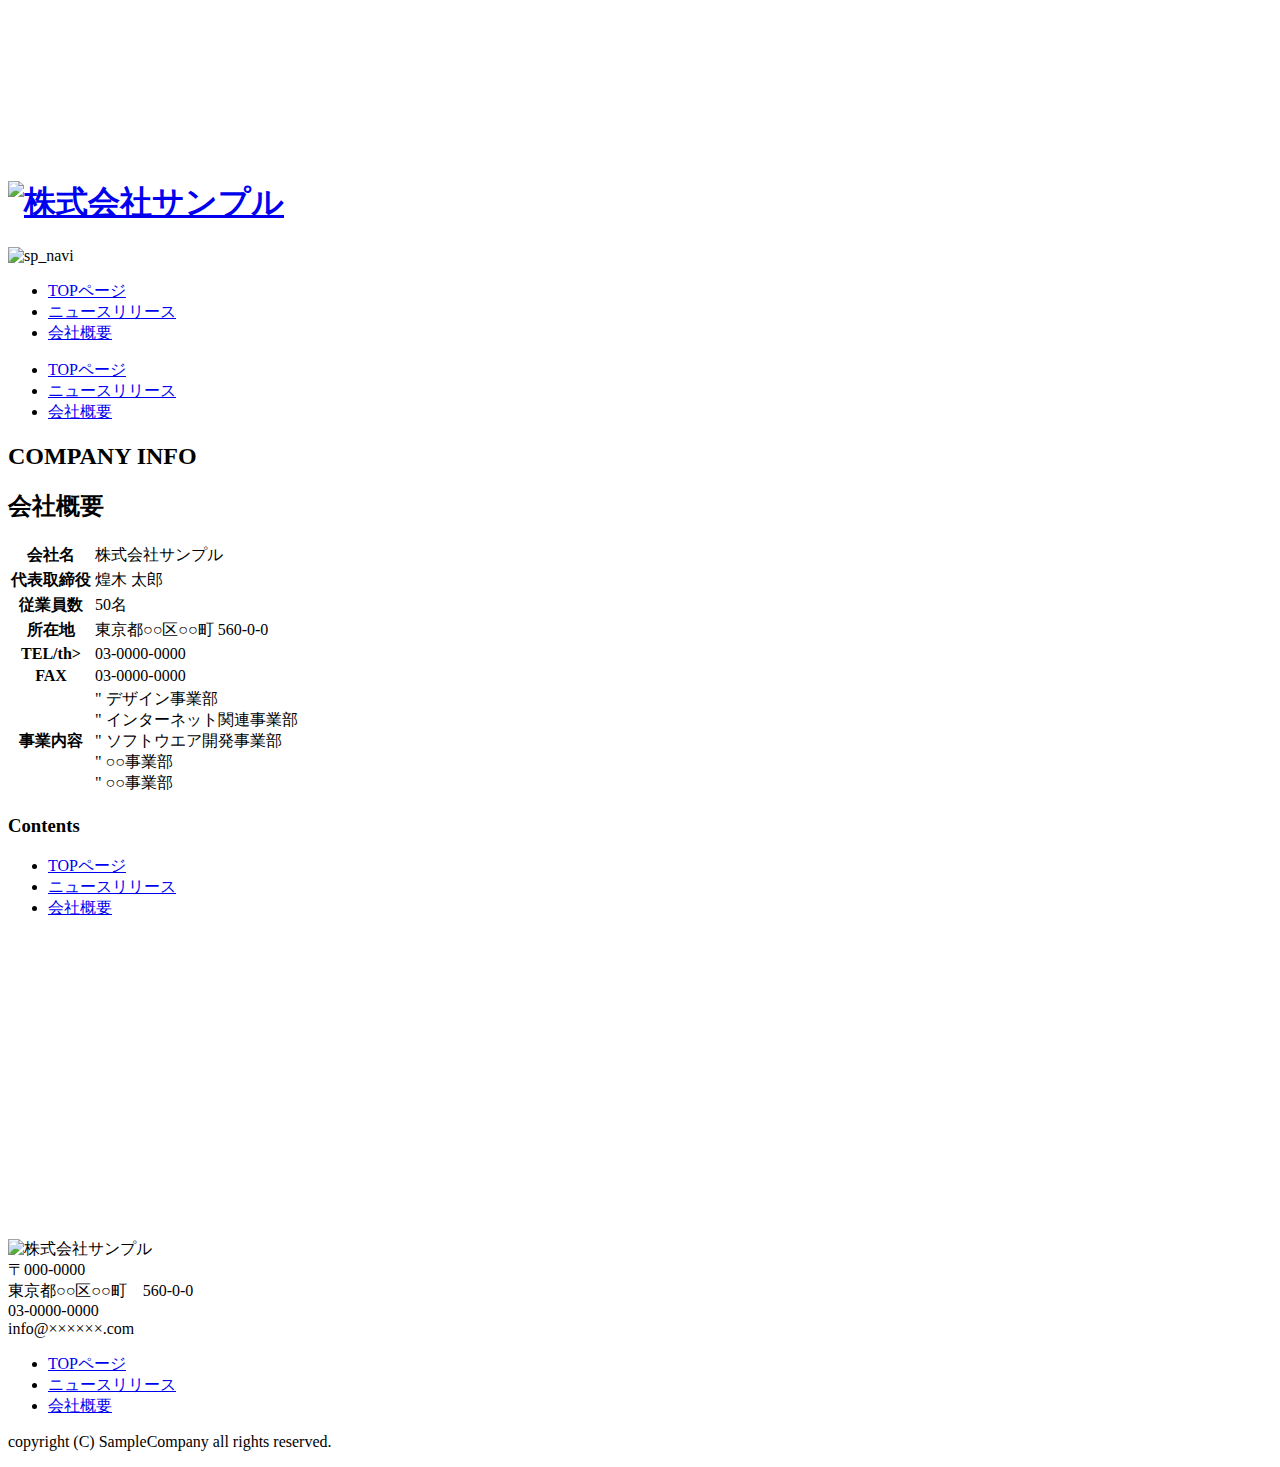
==== company.html @ c867fc14 "first commit" ====
<!DOCTYPE html>
<html lang="ja">
<head>

  <!-- Basic Page Needs
  –––––––––––––––––––––––––––––––––––––––––––––––––– -->
  <meta charset="utf-8">
  <title>株式会社サンプル</title>
  <meta name="description" content="">
  <meta name="author" content="">

  <!-- Mobile Specific Metas
  –––––––––––––––––––––––––––––––––––––––––––––––––– -->
  <meta name="viewport" content="width=device-width, initial-scale=1">

  
  <!-- CSS 
  –––––––––––––––––––––––––––––––––––––––––––––––––– -->
  <link rel="stylesheet" href="css/normalize.css">
  <link rel="stylesheet" href="css/skeleton.css">
  <link rel="stylesheet" href="css/sample.css">
 
  <!-- Favicon
  –––––––––––––––––––––––––––––––––––––––––––––––––– -->
  <link rel="icon" type="image/png" href="images/favicon.png">
  
  <style type="text/css">
  .fb_hidden{position:absolute;top:-10000px;z-index:10001}.fb_reposition{overflow:hidden;position:relative}.fb_invisible{display:none}.fb_reset{background:none;border:0;border-spacing:0;color:#000;cursor:auto;direction:ltr;font-family:"lucida grande", tahoma, verdana, arial, "hiragino kaku gothic pro",meiryo,"ms pgothic",sans-serif;font-size:11px;font-style:normal;font-variant:normal;font-weight:normal;letter-spacing:normal;line-height:1;margin:0;overflow:visible;padding:0;text-align:left;text-decoration:none;text-indent:0;text-shadow:none;text-transform:none;visibility:visible;white-space:normal;word-spacing:normal}.fb_reset>div{overflow:hidden}.fb_link img{border:none}@keyframes fb_transform{from{opacity:0;transform:scale(.95)}to{opacity:1;transform:scale(1)}}.fb_animate{animation:fb_transform .3s forwards}
.fb_dialog{background:rgba(82, 82, 82, .7);position:absolute;top:-10000px;z-index:10001}.fb_reset .fb_dialog_legacy{overflow:visible}.fb_dialog_advanced{padding:10px;-moz-border-radius:8px;-webkit-border-radius:8px;border-radius:8px}.fb_dialog_content{background:#fff;color:#333}.fb_dialog_close_icon{background:url(https://static.xx.fbcdn.net/rsrc.php/v3/yq/r/IE9JII6Z1Ys.png) no-repeat scroll 0 0 transparent;_background-image:url(https://static.xx.fbcdn.net/rsrc.php/v3/yL/r/s816eWC-2sl.gif);cursor:pointer;display:block;height:15px;position:absolute;right:18px;top:17px;width:15px}.fb_dialog_mobile .fb_dialog_close_icon{top:5px;left:5px;right:auto}.fb_dialog_padding{background-color:transparent;position:absolute;width:1px;z-index:-1}.fb_dialog_close_icon:hover{background:url(https://static.xx.fbcdn.net/rsrc.php/v3/yq/r/IE9JII6Z1Ys.png) no-repeat scroll 0 -15px transparent;_background-image:url(https://static.xx.fbcdn.net/rsrc.php/v3/yL/r/s816eWC-2sl.gif)}.fb_dialog_close_icon:active{background:url(https://static.xx.fbcdn.net/rsrc.php/v3/yq/r/IE9JII6Z1Ys.png) no-repeat scroll 0 -30px transparent;_background-image:url(https://static.xx.fbcdn.net/rsrc.php/v3/yL/r/s816eWC-2sl.gif)}.fb_dialog_loader{background-color:#f6f7f9;border:1px solid #606060;font-size:24px;padding:20px}.fb_dialog_top_left,.fb_dialog_top_right,.fb_dialog_bottom_left,.fb_dialog_bottom_right{height:10px;width:10px;overflow:hidden;position:absolute}.fb_dialog_top_left{background:url(https://static.xx.fbcdn.net/rsrc.php/v3/ye/r/8YeTNIlTZjm.png) no-repeat 0 0;left:-10px;top:-10px}.fb_dialog_top_right{background:url(https://static.xx.fbcdn.net/rsrc.php/v3/ye/r/8YeTNIlTZjm.png) no-repeat 0 -10px;right:-10px;top:-10px}.fb_dialog_bottom_left{background:url(https://static.xx.fbcdn.net/rsrc.php/v3/ye/r/8YeTNIlTZjm.png) no-repeat 0 -20px;bottom:-10px;left:-10px}.fb_dialog_bottom_right{background:url(https://static.xx.fbcdn.net/rsrc.php/v3/ye/r/8YeTNIlTZjm.png) no-repeat 0 -30px;right:-10px;bottom:-10px}.fb_dialog_vert_left,.fb_dialog_vert_right,.fb_dialog_horiz_top,.fb_dialog_horiz_bottom{position:absolute;background:#525252;filter:alpha(opacity=70);opacity:.7}.fb_dialog_vert_left,.fb_dialog_vert_right{width:10px;height:100%}.fb_dialog_vert_left{margin-left:-10px}.fb_dialog_vert_right{right:0;margin-right:-10px}.fb_dialog_horiz_top,.fb_dialog_horiz_bottom{width:100%;height:10px}.fb_dialog_horiz_top{margin-top:-10px}.fb_dialog_horiz_bottom{bottom:0;margin-bottom:-10px}.fb_dialog_iframe{line-height:0}.fb_dialog_content .dialog_title{background:#6d84b4;border:1px solid #365899;color:#fff;font-size:14px;font-weight:bold;margin:0}.fb_dialog_content .dialog_title>span{background:url(https://static.xx.fbcdn.net/rsrc.php/v3/yd/r/Cou7n-nqK52.gif) no-repeat 5px 50%;float:left;padding:5px 0 7px 26px}body.fb_hidden{-webkit-transform:none;height:100%;margin:0;overflow:visible;position:absolute;top:-10000px;left:0;width:100%}.fb_dialog.fb_dialog_mobile.loading{background:url(https://static.xx.fbcdn.net/rsrc.php/v3/ya/r/3rhSv5V8j3o.gif) white no-repeat 50% 50%;min-height:100%;min-width:100%;overflow:hidden;position:absolute;top:0;z-index:10001}.fb_dialog.fb_dialog_mobile.loading.centered{width:auto;height:auto;min-height:initial;min-width:initial;background:none}.fb_dialog.fb_dialog_mobile.loading.centered #fb_dialog_loader_spinner{width:100%}.fb_dialog.fb_dialog_mobile.loading.centered .fb_dialog_content{background:none}.loading.centered #fb_dialog_loader_close{color:#fff;display:block;padding-top:20px;clear:both;font-size:18px}#fb-root #fb_dialog_ipad_overlay{background:rgba(0, 0, 0, .45);position:absolute;bottom:0;left:0;right:0;top:0;width:100%;min-height:100%;z-index:10000}#fb-root #fb_dialog_ipad_overlay.hidden{display:none}.fb_dialog.fb_dialog_mobile.loading iframe{visibility:hidden}.fb_dialog_content .dialog_header{-webkit-box-shadow:white 0 1px 1px -1px inset;background:-webkit-gradient(linear, 0% 0%, 0% 100%, from(#738ABA), to(#2C4987));border-bottom:1px solid;border-color:#1d4088;color:#fff;font:14px Helvetica, sans-serif;font-weight:bold;text-overflow:ellipsis;text-shadow:rgba(0, 30, 84, .296875) 0 -1px 0;vertical-align:middle;white-space:nowrap}.fb_dialog_content .dialog_header table{-webkit-font-smoothing:subpixel-antialiased;height:43px;width:100%}.fb_dialog_content .dialog_header td.header_left{font-size:12px;padding-left:5px;vertical-align:middle;width:60px}.fb_dialog_content .dialog_header td.header_right{font-size:12px;padding-right:5px;vertical-align:middle;width:60px}.fb_dialog_content .touchable_button{background:-webkit-gradient(linear, 0% 0%, 0% 100%, from(#4966A6), color-stop(.5, #355492), to(#2A4887));border:1px solid #29487d;-webkit-background-clip:padding-box;-webkit-border-radius:3px;-webkit-box-shadow:rgba(0, 0, 0, .117188) 0 1px 1px inset, rgba(255, 255, 255, .167969) 0 1px 0;display:inline-block;margin-top:3px;max-width:85px;line-height:18px;padding:4px 12px;position:relative}.fb_dialog_content .dialog_header .touchable_button input{border:none;background:none;color:#fff;font:12px Helvetica, sans-serif;font-weight:bold;margin:2px -12px;padding:2px 6px 3px 6px;text-shadow:rgba(0, 30, 84, .296875) 0 -1px 0}.fb_dialog_content .dialog_header .header_center{color:#fff;font-size:16px;font-weight:bold;line-height:18px;text-align:center;vertical-align:middle}.fb_dialog_content .dialog_content{background:url(https://static.xx.fbcdn.net/rsrc.php/v3/y9/r/jKEcVPZFk-2.gif) no-repeat 50% 50%;border:1px solid #555;border-bottom:0;border-top:0;height:150px}.fb_dialog_content .dialog_footer{background:#f6f7f9;border:1px solid #555;border-top-color:#ccc;height:40px}#fb_dialog_loader_close{float:left}.fb_dialog.fb_dialog_mobile .fb_dialog_close_button{text-shadow:rgba(0, 30, 84, .296875) 0 -1px 0}.fb_dialog.fb_dialog_mobile .fb_dialog_close_icon{visibility:hidden}#fb_dialog_loader_spinner{animation:rotateSpinner 1.2s linear infinite;background-color:transparent;background-image:url(https://static.xx.fbcdn.net/rsrc.php/v3/yD/r/t-wz8gw1xG1.png);background-repeat:no-repeat;background-position:50% 50%;height:24px;width:24px}@keyframes rotateSpinner{0%{transform:rotate(0deg)}100%{transform:rotate(360deg)}}
.fb_iframe_widget{display:inline-block;position:relative}.fb_iframe_widget span{display:inline-block;position:relative;text-align:justify}.fb_iframe_widget iframe{position:absolute}.fb_iframe_widget_fluid_desktop,.fb_iframe_widget_fluid_desktop span,.fb_iframe_widget_fluid_desktop iframe{max-width:100%}.fb_iframe_widget_fluid_desktop iframe{min-width:220px;position:relative}.fb_iframe_widget_lift{z-index:1}.fb_hide_iframes iframe{position:relative;left:-10000px}.fb_iframe_widget_loader{position:relative;display:inline-block}.fb_iframe_widget_fluid{display:inline}.fb_iframe_widget_fluid span{width:100%}.fb_iframe_widget_loader iframe{min-height:32px;z-index:2;zoom:1}.fb_iframe_widget_loader .FB_Loader{background:url(https://static.xx.fbcdn.net/rsrc.php/v3/y9/r/jKEcVPZFk-2.gif) no-repeat;height:32px;width:32px;margin-left:-16px;position:absolute;left:50%;z-index:4}
      
  </style>

</head>


<body data-pinterest-extension-installed="cr2.0.5" cz-shortcut-listen="true">

  <div id="fb-root" class=" fb_reset">
        <div style="position: absolute; top: -10000px; height: 0px; width: 0px;">
        <div></div>
        </div>
        <div style="position: absolute; top: -10000px; height: 0px; width: 0px;">
        </div>
        <div>
            <iframe name="fb_xdm_frame_http" frameborder="0" allowtransparency="true" 
            allowfullscreen="true" scrolling="no" id="fb_xdm_frame_http" aria-hidden="true" 
            title="Facebook Cross Domain Communication Frame" tabindex="-1" 
            src="http://staticxx.facebook.com/connect/xd_arbiter/r/D6ZfFsLEB4F.js?
            version=42#channel=f2b174f2dc53a4c&amp;origin=http%3A%2F%2Fdemo.techacademy.jp" 
            style="border: none;"></iframe><iframe name="fb_xdm_frame_https" frameborder="0" 
            allowtransparency="true" allowfullscreen="true" scrolling="no" id="fb_xdm_frame_https" 
            aria-hidden="true" title="Facebook Cross Domain Communication Frame" tabindex="-1" 
            src="https://staticxx.facebook.com/connect/xd_arbiter/r/D6ZfFsLEB4F.js?version=42
            #channel=f2b174f2dc53a4c&amp;origin=http%3A%2F%2Fdemo.techacademy.jp" style="border: none;">
            </iframe>
            </div>
            </div>
            </div>
  <script id="facebook-jssdk" src="//connect.facebook.net/ja_JP/sdk.js#xfbml=1&amp;version=v2.6">
  </script>
  <script>(function(d, s, id) {
    var js, fjs = d.getElementsByTagName(s)[0];
    if (d.getElementById(id)) return;
    js = d.createElement(s); js.id = id;
    js.src = "//connect.facebook.net/ja_JP/sdk.js#xfbml=1&version=v2.6";
    fjs.parentNode.insertBefore(js, fjs);
  }(document, 'script', 'facebook-jssdk'));</script>


<header>
  <div id="header_in" class="container">
    <div class="row">
       <div class="six columns logo">

         <h1><a href="index.html"><img class="u-max-full-width" src="images/top/logo.png" alt="株式会社サンプル" srcset="images/top/logo@2x.png 2x"></a></h1>

       </div>
        <div class="six columns navi">

            <div class="sp_navi">
              <img id="sp_navi_btn" class="u-max-full-width" src="images/top/sp_navi.png" alt="sp_navi" srcset="images/top/sp_navi@2x.png 2x">

              <ul class="sp_navi_li">
                <li><a href="index.html">TOPページ</a></li>
                <li><a href="news.html">ニュースリリース</a></li>
                <li><a href="company.html">会社概要</a></li>
              </ul>
            </div>
        <!-- sp_navi -->

            <div class="pc_navi">
    
              <ul class="pc_navi_li">
                <li class="navi_toppage"><a href="index.html">TOPページ</a></li>
                <li class="navi_news"><a href="news.html">ニュースリリース</a></li>
                <li class="navi_company"><a href="company.html">会社概要</a></li>
              </ul>
    
            </div>
        <!-- pc_navi -->

      </div>
    </div>
    <!-- row -->
  </div>
  <!-- header_in -->

</header>

<div id="sub_cover">
  <div class="container">
    <div class="row">

      <div class="twelve columns">
        <h2>COMPANY INFO</h2>
      </div>

    </div>
  </div>
</div>
<!-- #sub_cover -->
<div id="contents">
    <div class="container">
        <div class="row">
            <div id="main" class="nine columns">
                <h2 class="company_title">会社概要</h2>
                    <table class="u-full-width">
                        <tbody>
                            <tr>
                                <th>会社名</th>
                                <td>株式会社サンプル</td>
                            </tr>
                            <tr>
                                <th>代表取締役</th>
                                <td>煌木 太郎</td>
                            </tr>
                                <th>従業員数</th>
                                <td>50名</td>
                            </tr>
                            <tr>
                                <th>所在地</th>
                                <td>東京都○○区○○町&nbsp;560-0-0</td>
                            </tr>
                            <tr>
                                <th>TEL/th>
                                <td>03-0000-0000</td>
                            </tr>
                            <tr>
                                <th>FAX</th>
                                <td>03-0000-0000</td>
                            </tr>
                            <tr>
                                <th>事業内容</th>
                                <td>
                                    "        デザイン事業部
                                    <br>
                                    "        インターネット関連事業部
                                    <br>
                                    "        ソフトウエア開発事業部
                                    <br>
                                    "        ○○事業部
                                    <br>
                                    "        ○○事業部
                                    <br>
                                </td>
                            </tr>
                        </tbody>
                    </table>    
            </div>
            <div id="sidebar" class=three columns>
                <div class="pc_sidemenu">
                    <h3>Contents</h3>
                    <ul>
                        <li>
                            <a href="index.html">TOPページ</a>
                        </li>    
                        <li>
                            <a href="news.html">ニュースリリース</a>
                        </li>
                        <li>
                            <a href="company.html">会社概要</a>
                        </li>  
                    </ul>
                </div>
                <div class="fb-page fb_iframe_widget" data-href="https://www.facebook.com/facebook" data-tabs="timeline" data-height="300" data-small-header="false" data-adapt-container-width="true" data-hide-cover="false" data-show-facepile="false" fb-xfbml-state="rendered" fb-iframe-plugin-query="adapt_container_width=true&amp;app_id=&amp;container_width=129&amp;height=300&amp;hide_cover=false&amp;href=https%3A%2F%2Fwww.facebook.com%2Ffacebook&amp;locale=ja_JP&amp;sdk=joey&amp;show_facepile=false&amp;small_header=false&amp;tabs=timeline"><span style="vertical-align: bottom; width: 180px; height: 300px;"><iframe name="f2c2012e550277c" width="1000px" height="300px" frameborder="0" allowtransparency="true" allowfullscreen="true" scrolling="no" title="fb:page Facebook Social Plugin" src="https://www.facebook.com/v2.6/plugins/page.php?adapt_container_width=true&amp;app_id=&amp;channel=http%3A%2F%2Fstaticxx.facebook.com%2Fconnect%2Fxd_arbiter%2Fr%2FD6ZfFsLEB4F.js%3Fversion%3D42%23cb%3Df23ee561b7428ec%26domain%3Ddemo.techacademy.jp%26origin%3Dhttp%253A%252F%252Fdemo.techacademy.jp%252Ff2fa54c08c9b61%26relation%3Dparent.parent&amp;container_width=129&amp;height=300&amp;hide_cover=false&amp;href=https%3A%2F%2Fwww.facebook.com%2Ffacebook&amp;locale=ja_JP&amp;sdk=joey&amp;show_facepile=false&amp;small_header=false&amp;tabs=timeline" style="border: none; visibility: visible; width: 180px; height: 300px;" class=""></iframe></span></div>
                   <span style="vertical-align: bottom; width: 180px; height: 300px;"><iframe name="f2c2012e550277c" width="1000px" height="300px" frameborder="0" allowtransparency="true" allowfullscreen="true" scrolling="no" title="fb:page Facebook Social Plugin" src="https://www.facebook.com/v2.6/plugins/page.php?adapt_container_width=true&amp;app_id=&amp;channel=http%3A%2F%2Fstaticxx.facebook.com%2Fconnect%2Fxd_arbiter%2Fr%2FD6ZfFsLEB4F.js%3Fversion%3D42%23cb%3Df23ee561b7428ec%26domain%3Ddemo.techacademy.jp%26origin%3Dhttp%253A%252F%252Fdemo.techacademy.jp%252Ff2fa54c08c9b61%26relation%3Dparent.parent&amp;container_width=129&amp;height=300&amp;hide_cover=false&amp;href=https%3A%2F%2Fwww.facebook.com%2Ffacebook&amp;locale=ja_JP&amp;sdk=joey&amp;show_facepile=false&amp;small_header=false&amp;tabs=timeline" style="border: none; visibility: visible; width: 180px; height: 300px;" class=""></iframe></span>
                   <iframe name="f2c2012e550277c" width="1000px" height="300px" frameborder="0" allowtransparency="true" allowfullscreen="true" scrolling="no" title="fb:page Facebook Social Plugin" src="https://www.facebook.com/v2.6/plugins/page.php?adapt_container_width=true&amp;app_id=&amp;channel=http%3A%2F%2Fstaticxx.facebook.com%2Fconnect%2Fxd_arbiter%2Fr%2FD6ZfFsLEB4F.js%3Fversion%3D42%23cb%3Df23ee561b7428ec%26domain%3Ddemo.techacademy.jp%26origin%3Dhttp%253A%252F%252Fdemo.techacademy.jp%252Ff2fa54c08c9b61%26relation%3Dparent.parent&amp;container_width=129&amp;height=300&amp;hide_cover=false&amp;href=https%3A%2F%2Fwww.facebook.com%2Ffacebook&amp;locale=ja_JP&amp;sdk=joey&amp;show_facepile=false&amp;small_header=false&amp;tabs=timeline" style="border: none; visibility: visible; width: 180px; height: 300px;" class=""></iframe>
               
<! -- #contents -->               
<footer>
    <div class="container">
        <div class="row">
            
            <div class="four columns sp">
                <img class="u-max-full width" src="images/top/footer_logo.png" alt="株式会社サンプル" srcset="images/top/footer_logo@2x.png 2x" />
            </div>
            <!-- columns -->
            
            <div class="four columns foot_address sp">
                〒000-0000<br />
                東京都○○区○○町　560-0-0<br />
                03-0000-0000<br />
                info@××××××.com
            </div>
            <!-- columns -->
            
            <div class="four columns">
                
                <ul class="foot_navi">
                    <li><a href="index.html">TOPページ</a></li>
                    <li><a href="news.html">ニュースリリース</a></li>
                    <li><a href="company.html">会社概要</a></li>
                </ul>
            </div>
            <!-- columns -->
            
        </div>
        <!-- row -->
        
        <div class="row">
            <div class="twelve columns sp">
                
                <p class="copy">copyright (C) SampleCompany all rights reserved.</p>
            </div>
            <!-- columns -->
            
        </div>
        <!-- row -->
        
    </div>
    
</footer>
<!-- //footer -->


<script type="text/javascript" src="//ajax.googleapis.com/ajax/libs/jquery/1.10.2/jquery.min.js"></script>

<script>
    $(function() {
    
        $(document).ready(function (){
        
            $("#sp_navi_btn").click(function (){
                $(this).next().slideToggle();
            });
        });
    });
    
</script>

<span style="border-radius: 2px !important; text-indent: 20px !important; 
width: auto !important; padding: 0px 4px 0px 0px !important; text-align: center 
!important; font-style: normal !important; font-variant: normal !important; font-weight: bold 
!important; font-stretch: normal !important; font-size: 11px !important; line-height: 20px 
!important; font-family: 'Helvetica Neue', Helvetica, sans-serif !important; color: rgb(255, 255, 255) 
!important; position: absolute !important; opacity: 1 !important; display: none; cursor: pointer 
!important; border: none !important; -webkit-font-smoothing: antialiased !important; background: 
url(&quot;[data-uri]
WxsPSIjYmQwODFjIj48L3BhdGg+PC9nPjwvc3ZnPg==&quot;) 3px 50% / 14px 14px no-repeat rgb(189, 8, 28) 
!important;">保存</span>
</body>
</html>
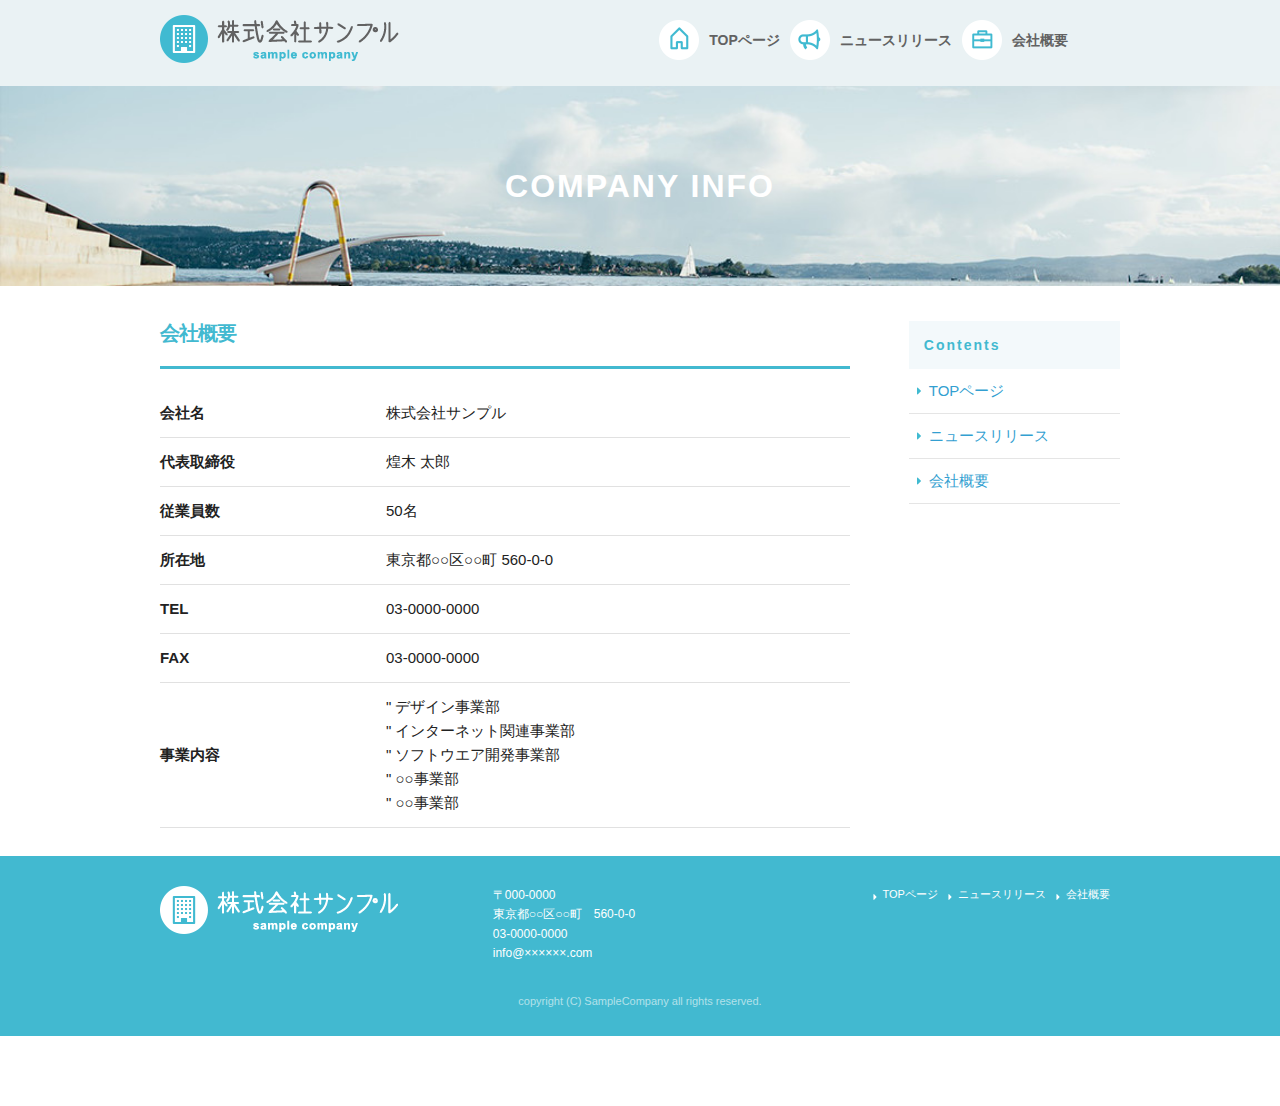
==== commit 3ab2a37c: "2nd commit" ====
--- a/company.html
+++ b/company.html
@@ -1,7 +1,7 @@
 <!DOCTYPE html>
 <html lang="ja">
 <head>
-
+ 
   <!-- Basic Page Needs
   –––––––––––––––––––––––––––––––––––––––––––––––––– -->
   <meta charset="utf-8">
@@ -19,85 +19,46 @@
   <link rel="stylesheet" href="css/normalize.css">
   <link rel="stylesheet" href="css/skeleton.css">
   <link rel="stylesheet" href="css/sample.css">
- 
+
   <!-- Favicon
   –––––––––––––––––––––––––––––––––––––––––––––––––– -->
   <link rel="icon" type="image/png" href="images/favicon.png">
-  
   <style type="text/css">
-  .fb_hidden{position:absolute;top:-10000px;z-index:10001}.fb_reposition{overflow:hidden;position:relative}.fb_invisible{display:none}.fb_reset{background:none;border:0;border-spacing:0;color:#000;cursor:auto;direction:ltr;font-family:"lucida grande", tahoma, verdana, arial, "hiragino kaku gothic pro",meiryo,"ms pgothic",sans-serif;font-size:11px;font-style:normal;font-variant:normal;font-weight:normal;letter-spacing:normal;line-height:1;margin:0;overflow:visible;padding:0;text-align:left;text-decoration:none;text-indent:0;text-shadow:none;text-transform:none;visibility:visible;white-space:normal;word-spacing:normal}.fb_reset>div{overflow:hidden}.fb_link img{border:none}@keyframes fb_transform{from{opacity:0;transform:scale(.95)}to{opacity:1;transform:scale(1)}}.fb_animate{animation:fb_transform .3s forwards}
-.fb_dialog{background:rgba(82, 82, 82, .7);position:absolute;top:-10000px;z-index:10001}.fb_reset .fb_dialog_legacy{overflow:visible}.fb_dialog_advanced{padding:10px;-moz-border-radius:8px;-webkit-border-radius:8px;border-radius:8px}.fb_dialog_content{background:#fff;color:#333}.fb_dialog_close_icon{background:url(https://static.xx.fbcdn.net/rsrc.php/v3/yq/r/IE9JII6Z1Ys.png) no-repeat scroll 0 0 transparent;_background-image:url(https://static.xx.fbcdn.net/rsrc.php/v3/yL/r/s816eWC-2sl.gif);cursor:pointer;display:block;height:15px;position:absolute;right:18px;top:17px;width:15px}.fb_dialog_mobile .fb_dialog_close_icon{top:5px;left:5px;right:auto}.fb_dialog_padding{background-color:transparent;position:absolute;width:1px;z-index:-1}.fb_dialog_close_icon:hover{background:url(https://static.xx.fbcdn.net/rsrc.php/v3/yq/r/IE9JII6Z1Ys.png) no-repeat scroll 0 -15px transparent;_background-image:url(https://static.xx.fbcdn.net/rsrc.php/v3/yL/r/s816eWC-2sl.gif)}.fb_dialog_close_icon:active{background:url(https://static.xx.fbcdn.net/rsrc.php/v3/yq/r/IE9JII6Z1Ys.png) no-repeat scroll 0 -30px transparent;_background-image:url(https://static.xx.fbcdn.net/rsrc.php/v3/yL/r/s816eWC-2sl.gif)}.fb_dialog_loader{background-color:#f6f7f9;border:1px solid #606060;font-size:24px;padding:20px}.fb_dialog_top_left,.fb_dialog_top_right,.fb_dialog_bottom_left,.fb_dialog_bottom_right{height:10px;width:10px;overflow:hidden;position:absolute}.fb_dialog_top_left{background:url(https://static.xx.fbcdn.net/rsrc.php/v3/ye/r/8YeTNIlTZjm.png) no-repeat 0 0;left:-10px;top:-10px}.fb_dialog_top_right{background:url(https://static.xx.fbcdn.net/rsrc.php/v3/ye/r/8YeTNIlTZjm.png) no-repeat 0 -10px;right:-10px;top:-10px}.fb_dialog_bottom_left{background:url(https://static.xx.fbcdn.net/rsrc.php/v3/ye/r/8YeTNIlTZjm.png) no-repeat 0 -20px;bottom:-10px;left:-10px}.fb_dialog_bottom_right{background:url(https://static.xx.fbcdn.net/rsrc.php/v3/ye/r/8YeTNIlTZjm.png) no-repeat 0 -30px;right:-10px;bottom:-10px}.fb_dialog_vert_left,.fb_dialog_vert_right,.fb_dialog_horiz_top,.fb_dialog_horiz_bottom{position:absolute;background:#525252;filter:alpha(opacity=70);opacity:.7}.fb_dialog_vert_left,.fb_dialog_vert_right{width:10px;height:100%}.fb_dialog_vert_left{margin-left:-10px}.fb_dialog_vert_right{right:0;margin-right:-10px}.fb_dialog_horiz_top,.fb_dialog_horiz_bottom{width:100%;height:10px}.fb_dialog_horiz_top{margin-top:-10px}.fb_dialog_horiz_bottom{bottom:0;margin-bottom:-10px}.fb_dialog_iframe{line-height:0}.fb_dialog_content .dialog_title{background:#6d84b4;border:1px solid #365899;color:#fff;font-size:14px;font-weight:bold;margin:0}.fb_dialog_content .dialog_title>span{background:url(https://static.xx.fbcdn.net/rsrc.php/v3/yd/r/Cou7n-nqK52.gif) no-repeat 5px 50%;float:left;padding:5px 0 7px 26px}body.fb_hidden{-webkit-transform:none;height:100%;margin:0;overflow:visible;position:absolute;top:-10000px;left:0;width:100%}.fb_dialog.fb_dialog_mobile.loading{background:url(https://static.xx.fbcdn.net/rsrc.php/v3/ya/r/3rhSv5V8j3o.gif) white no-repeat 50% 50%;min-height:100%;min-width:100%;overflow:hidden;position:absolute;top:0;z-index:10001}.fb_dialog.fb_dialog_mobile.loading.centered{width:auto;height:auto;min-height:initial;min-width:initial;background:none}.fb_dialog.fb_dialog_mobile.loading.centered #fb_dialog_loader_spinner{width:100%}.fb_dialog.fb_dialog_mobile.loading.centered .fb_dialog_content{background:none}.loading.centered #fb_dialog_loader_close{color:#fff;display:block;padding-top:20px;clear:both;font-size:18px}#fb-root #fb_dialog_ipad_overlay{background:rgba(0, 0, 0, .45);position:absolute;bottom:0;left:0;right:0;top:0;width:100%;min-height:100%;z-index:10000}#fb-root #fb_dialog_ipad_overlay.hidden{display:none}.fb_dialog.fb_dialog_mobile.loading iframe{visibility:hidden}.fb_dialog_content .dialog_header{-webkit-box-shadow:white 0 1px 1px -1px inset;background:-webkit-gradient(linear, 0% 0%, 0% 100%, from(#738ABA), to(#2C4987));border-bottom:1px solid;border-color:#1d4088;color:#fff;font:14px Helvetica, sans-serif;font-weight:bold;text-overflow:ellipsis;text-shadow:rgba(0, 30, 84, .296875) 0 -1px 0;vertical-align:middle;white-space:nowrap}.fb_dialog_content .dialog_header table{-webkit-font-smoothing:subpixel-antialiased;height:43px;width:100%}.fb_dialog_content .dialog_header td.header_left{font-size:12px;padding-left:5px;vertical-align:middle;width:60px}.fb_dialog_content .dialog_header td.header_right{font-size:12px;padding-right:5px;vertical-align:middle;width:60px}.fb_dialog_content .touchable_button{background:-webkit-gradient(linear, 0% 0%, 0% 100%, from(#4966A6), color-stop(.5, #355492), to(#2A4887));border:1px solid #29487d;-webkit-background-clip:padding-box;-webkit-border-radius:3px;-webkit-box-shadow:rgba(0, 0, 0, .117188) 0 1px 1px inset, rgba(255, 255, 255, .167969) 0 1px 0;display:inline-block;margin-top:3px;max-width:85px;line-height:18px;padding:4px 12px;position:relative}.fb_dialog_content .dialog_header .touchable_button input{border:none;background:none;color:#fff;font:12px Helvetica, sans-serif;font-weight:bold;margin:2px -12px;padding:2px 6px 3px 6px;text-shadow:rgba(0, 30, 84, .296875) 0 -1px 0}.fb_dialog_content .dialog_header .header_center{color:#fff;font-size:16px;font-weight:bold;line-height:18px;text-align:center;vertical-align:middle}.fb_dialog_content .dialog_content{background:url(https://static.xx.fbcdn.net/rsrc.php/v3/y9/r/jKEcVPZFk-2.gif) no-repeat 50% 50%;border:1px solid #555;border-bottom:0;border-top:0;height:150px}.fb_dialog_content .dialog_footer{background:#f6f7f9;border:1px solid #555;border-top-color:#ccc;height:40px}#fb_dialog_loader_close{float:left}.fb_dialog.fb_dialog_mobile .fb_dialog_close_button{text-shadow:rgba(0, 30, 84, .296875) 0 -1px 0}.fb_dialog.fb_dialog_mobile .fb_dialog_close_icon{visibility:hidden}#fb_dialog_loader_spinner{animation:rotateSpinner 1.2s linear infinite;background-color:transparent;background-image:url(https://static.xx.fbcdn.net/rsrc.php/v3/yD/r/t-wz8gw1xG1.png);background-repeat:no-repeat;background-position:50% 50%;height:24px;width:24px}@keyframes rotateSpinner{0%{transform:rotate(0deg)}100%{transform:rotate(360deg)}}
-.fb_iframe_widget{display:inline-block;position:relative}.fb_iframe_widget span{display:inline-block;position:relative;text-align:justify}.fb_iframe_widget iframe{position:absolute}.fb_iframe_widget_fluid_desktop,.fb_iframe_widget_fluid_desktop span,.fb_iframe_widget_fluid_desktop iframe{max-width:100%}.fb_iframe_widget_fluid_desktop iframe{min-width:220px;position:relative}.fb_iframe_widget_lift{z-index:1}.fb_hide_iframes iframe{position:relative;left:-10000px}.fb_iframe_widget_loader{position:relative;display:inline-block}.fb_iframe_widget_fluid{display:inline}.fb_iframe_widget_fluid span{width:100%}.fb_iframe_widget_loader iframe{min-height:32px;z-index:2;zoom:1}.fb_iframe_widget_loader .FB_Loader{background:url(https://static.xx.fbcdn.net/rsrc.php/v3/y9/r/jKEcVPZFk-2.gif) no-repeat;height:32px;width:32px;margin-left:-16px;position:absolute;left:50%;z-index:4}
       
   </style>
 
 </head>
-
-
-<body data-pinterest-extension-installed="cr2.0.5" cz-shortcut-listen="true">
-
-  <div id="fb-root" class=" fb_reset">
-        <div style="position: absolute; top: -10000px; height: 0px; width: 0px;">
-        <div></div>
-        </div>
-        <div style="position: absolute; top: -10000px; height: 0px; width: 0px;">
-        </div>
-        <div>
-            <iframe name="fb_xdm_frame_http" frameborder="0" allowtransparency="true" 
-            allowfullscreen="true" scrolling="no" id="fb_xdm_frame_http" aria-hidden="true" 
-            title="Facebook Cross Domain Communication Frame" tabindex="-1" 
-            src="http://staticxx.facebook.com/connect/xd_arbiter/r/D6ZfFsLEB4F.js?
-            version=42#channel=f2b174f2dc53a4c&amp;origin=http%3A%2F%2Fdemo.techacademy.jp" 
-            style="border: none;"></iframe><iframe name="fb_xdm_frame_https" frameborder="0" 
-            allowtransparency="true" allowfullscreen="true" scrolling="no" id="fb_xdm_frame_https" 
-            aria-hidden="true" title="Facebook Cross Domain Communication Frame" tabindex="-1" 
-            src="https://staticxx.facebook.com/connect/xd_arbiter/r/D6ZfFsLEB4F.js?version=42
-            #channel=f2b174f2dc53a4c&amp;origin=http%3A%2F%2Fdemo.techacademy.jp" style="border: none;">
-            </iframe>
-            </div>
-            </div>
-            </div>
-  <script id="facebook-jssdk" src="//connect.facebook.net/ja_JP/sdk.js#xfbml=1&amp;version=v2.6">
-  </script>
-  <script>(function(d, s, id) {
-    var js, fjs = d.getElementsByTagName(s)[0];
-    if (d.getElementById(id)) return;
-    js = d.createElement(s); js.id = id;
-    js.src = "//connect.facebook.net/ja_JP/sdk.js#xfbml=1&version=v2.6";
-    fjs.parentNode.insertBefore(js, fjs);
-  }(document, 'script', 'facebook-jssdk'));</script>
-
 
 <header>
   <div id="header_in" class="container">
     <div class="row">
-       <div class="six columns logo">
-
-         <h1><a href="index.html"><img class="u-max-full-width" src="images/top/logo.png" alt="株式会社サンプル" srcset="images/top/logo@2x.png 2x"></a></h1>
-
-       </div>
-        <div class="six columns navi">
-
-            <div class="sp_navi">
-              <img id="sp_navi_btn" class="u-max-full-width" src="images/top/sp_navi.png" alt="sp_navi" srcset="images/top/sp_navi@2x.png 2x">
-
-              <ul class="sp_navi_li">
-                <li><a href="index.html">TOPページ</a></li>
-                <li><a href="news.html">ニュースリリース</a></li>
-                <li><a href="company.html">会社概要</a></li>
-              </ul>
-            </div>
+      <div class="six columns logo">
+
+        <h1><a href="index.html"><img class="u-max-full-width" src="images/top/logo.png" alt="株式会社サンプル" srcset="images/top/logo@2x.png 2x"></a></h1>
+
+      </div>
+      <div class="six columns navi">
+
+        <div class="sp_navi">
+          <img id="sp_navi_btn" class="u-max-full-width" src="images/top/sp_navi.png" alt="sp_navi" srcset="images/top/sp_navi@2x.png 2x">
+
+          <ul class="sp_navi_li" style="display: block;">
+            <li><a href="index.html">TOPページ</a></li>
+            <li><a href="news.html">ニュースリリース</a></li>
+            <li><a href="company.html">会社概要</a></li>
+          </ul>
+        </div>
         <!-- sp_navi -->
 
-            <div class="pc_navi">
-    
-              <ul class="pc_navi_li">
-                <li class="navi_toppage"><a href="index.html">TOPページ</a></li>
-                <li class="navi_news"><a href="news.html">ニュースリリース</a></li>
-                <li class="navi_company"><a href="company.html">会社概要</a></li>
-              </ul>
-    
-            </div>
+        <div class="pc_navi">
+
+          <ul class="pc_navi_li">
+            <li class="navi_toppage"><a href="index.html">TOPページ</a></li>
+            <li class="navi_news"><a href="news.html">ニュースリリース</a></li>
+            <li class="navi_company"><a href="company.html">会社概要</a></li>
+          </ul>
+
+        </div>
         <!-- pc_navi -->
 
       </div>
@@ -105,7 +66,6 @@
     <!-- row -->
   </div>
   <!-- header_in -->
-
 </header>
 
 <div id="sub_cover">
@@ -124,7 +84,7 @@
     <div class="container">
         <div class="row">
             <div id="main" class="nine columns">
-                <h2 class="company_title">会社概要</h2>
+                <h2>会社概要</h2>
                     <table class="u-full-width">
                         <tbody>
                             <tr>
@@ -135,6 +95,7 @@
                                 <th>代表取締役</th>
                                 <td>煌木 太郎</td>
                             </tr>
+                            <tr>
                                 <th>従業員数</th>
                                 <td>50名</td>
                             </tr>
@@ -143,7 +104,7 @@
                                 <td>東京都○○区○○町&nbsp;560-0-0</td>
                             </tr>
                             <tr>
-                                <th>TEL/th>
+                                <th>TEL</th>
                                 <td>03-0000-0000</td>
                             </tr>
                             <tr>
@@ -152,6 +113,7 @@
                             </tr>
                             <tr>
                                 <th>事業内容</th>
+                           
                                 <td>
                                     "        デザイン事業部
                                     <br>
@@ -168,39 +130,51 @@
                         </tbody>
                     </table>    
             </div>
-            <div id="sidebar" class=three columns>
+            <div id="sidebar" class="three columns">
                 <div class="pc_sidemenu">
-                    <h3>Contents</h3>
-                    <ul>
-                        <li>
-                            <a href="index.html">TOPページ</a>
-                        </li>    
-                        <li>
-                            <a href="news.html">ニュースリリース</a>
-                        </li>
-                        <li>
-                            <a href="company.html">会社概要</a>
-                        </li>  
-                    </ul>
+                    <div class="side">
+                        <h3>Contents</h3>
+                            <ul>
+                                <li>
+                                    <a href="index.html">TOPページ</a>
+                                </li>
+                                <li>
+                                    <a href="news.html">ニュースリリース</a>
+                                </li>
+                                <li>
+                                    <a href="company.html">会社概要</a>
+                                </li>
+                            </ul>
+                    </div>
+                        <!--#facebook -->
+                <div class="pc_sidemenu">  
+                  <div class="fb">
+                          
+                  <iframe src="https://www.facebook.com/plugins/page.php?href=https%3A%2F%2Fwww.facebook.com%2Ffacebook&tabs=timeline&width=180&height=300&small_header=false&adapt_container_width=true&hide_cover=false&show_facepile=true&appId" width="180" height="300" style="border:none;overflow:hidden" scrolling="no" frameborder="0" allowTransparency="true"></iframe>
+                      
                 </div>
-                <div class="fb-page fb_iframe_widget" data-href="https://www.facebook.com/facebook" data-tabs="timeline" data-height="300" data-small-header="false" data-adapt-container-width="true" data-hide-cover="false" data-show-facepile="false" fb-xfbml-state="rendered" fb-iframe-plugin-query="adapt_container_width=true&amp;app_id=&amp;container_width=129&amp;height=300&amp;hide_cover=false&amp;href=https%3A%2F%2Fwww.facebook.com%2Ffacebook&amp;locale=ja_JP&amp;sdk=joey&amp;show_facepile=false&amp;small_header=false&amp;tabs=timeline"><span style="vertical-align: bottom; width: 180px; height: 300px;"><iframe name="f2c2012e550277c" width="1000px" height="300px" frameborder="0" allowtransparency="true" allowfullscreen="true" scrolling="no" title="fb:page Facebook Social Plugin" src="https://www.facebook.com/v2.6/plugins/page.php?adapt_container_width=true&amp;app_id=&amp;channel=http%3A%2F%2Fstaticxx.facebook.com%2Fconnect%2Fxd_arbiter%2Fr%2FD6ZfFsLEB4F.js%3Fversion%3D42%23cb%3Df23ee561b7428ec%26domain%3Ddemo.techacademy.jp%26origin%3Dhttp%253A%252F%252Fdemo.techacademy.jp%252Ff2fa54c08c9b61%26relation%3Dparent.parent&amp;container_width=129&amp;height=300&amp;hide_cover=false&amp;href=https%3A%2F%2Fwww.facebook.com%2Ffacebook&amp;locale=ja_JP&amp;sdk=joey&amp;show_facepile=false&amp;small_header=false&amp;tabs=timeline" style="border: none; visibility: visible; width: 180px; height: 300px;" class=""></iframe></span></div>
-                   <span style="vertical-align: bottom; width: 180px; height: 300px;"><iframe name="f2c2012e550277c" width="1000px" height="300px" frameborder="0" allowtransparency="true" allowfullscreen="true" scrolling="no" title="fb:page Facebook Social Plugin" src="https://www.facebook.com/v2.6/plugins/page.php?adapt_container_width=true&amp;app_id=&amp;channel=http%3A%2F%2Fstaticxx.facebook.com%2Fconnect%2Fxd_arbiter%2Fr%2FD6ZfFsLEB4F.js%3Fversion%3D42%23cb%3Df23ee561b7428ec%26domain%3Ddemo.techacademy.jp%26origin%3Dhttp%253A%252F%252Fdemo.techacademy.jp%252Ff2fa54c08c9b61%26relation%3Dparent.parent&amp;container_width=129&amp;height=300&amp;hide_cover=false&amp;href=https%3A%2F%2Fwww.facebook.com%2Ffacebook&amp;locale=ja_JP&amp;sdk=joey&amp;show_facepile=false&amp;small_header=false&amp;tabs=timeline" style="border: none; visibility: visible; width: 180px; height: 300px;" class=""></iframe></span>
-                   <iframe name="f2c2012e550277c" width="1000px" height="300px" frameborder="0" allowtransparency="true" allowfullscreen="true" scrolling="no" title="fb:page Facebook Social Plugin" src="https://www.facebook.com/v2.6/plugins/page.php?adapt_container_width=true&amp;app_id=&amp;channel=http%3A%2F%2Fstaticxx.facebook.com%2Fconnect%2Fxd_arbiter%2Fr%2FD6ZfFsLEB4F.js%3Fversion%3D42%23cb%3Df23ee561b7428ec%26domain%3Ddemo.techacademy.jp%26origin%3Dhttp%253A%252F%252Fdemo.techacademy.jp%252Ff2fa54c08c9b61%26relation%3Dparent.parent&amp;container_width=129&amp;height=300&amp;hide_cover=false&amp;href=https%3A%2F%2Fwww.facebook.com%2Ffacebook&amp;locale=ja_JP&amp;sdk=joey&amp;show_facepile=false&amp;small_header=false&amp;tabs=timeline" style="border: none; visibility: visible; width: 180px; height: 300px;" class=""></iframe>
-               
-<! -- #contents -->               
+                       <!--#facebook --> 
+                
+                </div>   
+            </div>
+        </div>
+    </div>
+</div>
+<!-- #contents -->
+
 <footer>
     <div class="container">
         <div class="row">
             
             <div class="four columns sp">
-                <img class="u-max-full width" src="images/top/footer_logo.png" alt="株式会社サンプル" srcset="images/top/footer_logo@2x.png 2x" />
+                <img class="u-max-full width" src="images/top/footer_logo.png" alt="株式会社サンプル" srcset="images/top/footer_logo@2x.png 2x">
             </div>
             <!-- columns -->
             
             <div class="four columns foot_address sp">
-                〒000-0000<br />
-                東京都○○区○○町　560-0-0<br />
-                03-0000-0000<br />
+                〒000-0000<br>
+                東京都○○区○○町　560-0-0<br>
+                03-0000-0000<br>
                 info@××××××.com
             </div>
             <!-- columns -->
@@ -280,3 +254,5 @@
 </body>
 </html>
 
+
+
--- a/css/skeleton.css
+++ b/css/skeleton.css
@@ -0,0 +1,418 @@
+/*
+* Skeleton V2.0.4
+* Copyright 2014, Dave Gamache
+* www.getskeleton.com
+* Free to use under the MIT license.
+* http://www.opensource.org/licenses/mit-license.php
+* 12/29/2014
+*/
+
+
+/* Table of contents
+––––––––––––––––––––––––––––––––––––––––––––––––––
+- Grid
+- Base Styles
+- Typography
+- Links
+- Buttons
+- Forms
+- Lists
+- Code
+- Tables
+- Spacing
+- Utilities
+- Clearing
+- Media Queries
+*/
+
+
+/* Grid
+–––––––––––––––––––––––––––––––––––––––––––––––––– */
+.container {
+  position: relative;
+  width: 100%;
+  max-width: 960px;
+  margin: 0 auto;
+  padding: 0 20px;
+  box-sizing: border-box; }
+.column,
+.columns {
+  width: 100%;
+  float: left;
+  box-sizing: border-box; }
+
+/* For devices larger than 400px */
+@media (min-width: 400px) {
+  .container {
+    width: 85%;
+    padding: 0; }
+}
+
+/* For devices larger than 550px */
+@media (min-width: 550px) {
+  .container {
+    width: 80%; }
+  .column,
+  .columns {
+    margin-left: 4%; }
+  .column:first-child,
+  .columns:first-child {
+    margin-left: 0; }
+
+  .one.column,
+  .one.columns                    { width: 4.66666666667%; }
+  .two.columns                    { width: 13.3333333333%; }
+  .three.columns                  { width: 22%;            }
+  .four.columns                   { width: 30.6666666667%; }
+  .five.columns                   { width: 39.3333333333%; }
+  .six.columns                    { width: 48%;            }
+  .seven.columns                  { width: 56.6666666667%; }
+  .eight.columns                  { width: 65.3333333333%; }
+  .nine.columns                   { width: 74.0%;          }
+  .ten.columns                    { width: 82.6666666667%; }
+  .eleven.columns                 { width: 91.3333333333%; }
+  .twelve.columns                 { width: 100%; margin-left: 0; }
+
+  .one-third.column               { width: 30.6666666667%; }
+  .two-thirds.column              { width: 65.3333333333%; }
+
+  .one-half.column                { width: 48%; }
+
+  /* Offsets */
+  .offset-by-one.column,
+  .offset-by-one.columns          { margin-left: 8.66666666667%; }
+  .offset-by-two.column,
+  .offset-by-two.columns          { margin-left: 17.3333333333%; }
+  .offset-by-three.column,
+  .offset-by-three.columns        { margin-left: 26%;            }
+  .offset-by-four.column,
+  .offset-by-four.columns         { margin-left: 34.6666666667%; }
+  .offset-by-five.column,
+  .offset-by-five.columns         { margin-left: 43.3333333333%; }
+  .offset-by-six.column,
+  .offset-by-six.columns          { margin-left: 52%;            }
+  .offset-by-seven.column,
+  .offset-by-seven.columns        { margin-left: 60.6666666667%; }
+  .offset-by-eight.column,
+  .offset-by-eight.columns        { margin-left: 69.3333333333%; }
+  .offset-by-nine.column,
+  .offset-by-nine.columns         { margin-left: 78.0%;          }
+  .offset-by-ten.column,
+  .offset-by-ten.columns          { margin-left: 86.6666666667%; }
+  .offset-by-eleven.column,
+  .offset-by-eleven.columns       { margin-left: 95.3333333333%; }
+
+  .offset-by-one-third.column,
+  .offset-by-one-third.columns    { margin-left: 34.6666666667%; }
+  .offset-by-two-thirds.column,
+  .offset-by-two-thirds.columns   { margin-left: 69.3333333333%; }
+
+  .offset-by-one-half.column,
+  .offset-by-one-half.columns     { margin-left: 52%; }
+
+}
+
+
+/* Base Styles
+–––––––––––––––––––––––––––––––––––––––––––––––––– */
+/* NOTE
+html is set to 62.5% so that all the REM measurements throughout Skeleton
+are based on 10px sizing. So basically 1.5rem = 15px :) */
+html {
+  font-size: 62.5%; }
+body {
+  font-size: 1.5em; /* currently ems cause chrome bug misinterpreting rems on body element */
+  line-height: 1.6;
+  font-weight: 400;
+  font-family: "Raleway", "HelveticaNeue", "Helvetica Neue", Helvetica, Arial, sans-serif;
+  color: #222; }
+
+
+/* Typography
+–––––––––––––––––––––––––––––––––––––––––––––––––– */
+h1, h2, h3, h4, h5, h6 {
+  margin-top: 0;
+  margin-bottom: 2rem;
+  font-weight: 300; }
+h1 { font-size: 4.0rem; line-height: 1.2;  letter-spacing: -.1rem;}
+h2 { font-size: 3.6rem; line-height: 1.25; letter-spacing: -.1rem; }
+h3 { font-size: 3.0rem; line-height: 1.3;  letter-spacing: -.1rem; }
+h4 { font-size: 2.4rem; line-height: 1.35; letter-spacing: -.08rem; }
+h5 { font-size: 1.8rem; line-height: 1.5;  letter-spacing: -.05rem; }
+h6 { font-size: 1.5rem; line-height: 1.6;  letter-spacing: 0; }
+
+/* Larger than phablet */
+@media (min-width: 550px) {
+  h1 { font-size: 5.0rem; }
+  h2 { font-size: 4.2rem; }
+  h3 { font-size: 3.6rem; }
+  h4 { font-size: 3.0rem; }
+  h5 { font-size: 2.4rem; }
+  h6 { font-size: 1.5rem; }
+}
+
+p {
+  margin-top: 0; }
+
+
+/* Links
+–––––––––––––––––––––––––––––––––––––––––––––––––– */
+a {
+  color: #1EAEDB; }
+a:hover {
+  color: #0FA0CE; }
+
+
+/* Buttons
+–––––––––––––––––––––––––––––––––––––––––––––––––– */
+.button,
+button,
+input[type="submit"],
+input[type="reset"],
+input[type="button"] {
+  display: inline-block;
+  height: 38px;
+  padding: 0 30px;
+  color: #555;
+  text-align: center;
+  font-size: 11px;
+  font-weight: 600;
+  line-height: 38px;
+  letter-spacing: .1rem;
+  text-transform: uppercase;
+  text-decoration: none;
+  white-space: nowrap;
+  background-color: transparent;
+  border-radius: 4px;
+  border: 1px solid #bbb;
+  cursor: pointer;
+  box-sizing: border-box; }
+.button:hover,
+button:hover,
+input[type="submit"]:hover,
+input[type="reset"]:hover,
+input[type="button"]:hover,
+.button:focus,
+button:focus,
+input[type="submit"]:focus,
+input[type="reset"]:focus,
+input[type="button"]:focus {
+  color: #333;
+  border-color: #888;
+  outline: 0; }
+.button.button-primary,
+button.button-primary,
+input[type="submit"].button-primary,
+input[type="reset"].button-primary,
+input[type="button"].button-primary {
+  color: #FFF;
+  background-color: #33C3F0;
+  border-color: #33C3F0; }
+.button.button-primary:hover,
+button.button-primary:hover,
+input[type="submit"].button-primary:hover,
+input[type="reset"].button-primary:hover,
+input[type="button"].button-primary:hover,
+.button.button-primary:focus,
+button.button-primary:focus,
+input[type="submit"].button-primary:focus,
+input[type="reset"].button-primary:focus,
+input[type="button"].button-primary:focus {
+  color: #FFF;
+  background-color: #1EAEDB;
+  border-color: #1EAEDB; }
+
+
+/* Forms
+–––––––––––––––––––––––––––––––––––––––––––––––––– */
+input[type="email"],
+input[type="number"],
+input[type="search"],
+input[type="text"],
+input[type="tel"],
+input[type="url"],
+input[type="password"],
+textarea,
+select {
+  height: 38px;
+  padding: 6px 10px; /* The 6px vertically centers text on FF, ignored by Webkit */
+  background-color: #fff;
+  border: 1px solid #D1D1D1;
+  border-radius: 4px;
+  box-shadow: none;
+  box-sizing: border-box; }
+/* Removes awkward default styles on some inputs for iOS */
+input[type="email"],
+input[type="number"],
+input[type="search"],
+input[type="text"],
+input[type="tel"],
+input[type="url"],
+input[type="password"],
+textarea {
+  -webkit-appearance: none;
+     -moz-appearance: none;
+          appearance: none; }
+textarea {
+  min-height: 65px;
+  padding-top: 6px;
+  padding-bottom: 6px; }
+input[type="email"]:focus,
+input[type="number"]:focus,
+input[type="search"]:focus,
+input[type="text"]:focus,
+input[type="tel"]:focus,
+input[type="url"]:focus,
+input[type="password"]:focus,
+textarea:focus,
+select:focus {
+  border: 1px solid #33C3F0;
+  outline: 0; }
+label,
+legend {
+  display: block;
+  margin-bottom: .5rem;
+  font-weight: 600; }
+fieldset {
+  padding: 0;
+  border-width: 0; }
+input[type="checkbox"],
+input[type="radio"] {
+  display: inline; }
+label > .label-body {
+  display: inline-block;
+  margin-left: .5rem;
+  font-weight: normal; }
+
+
+/* Lists
+–––––––––––––––––––––––––––––––––––––––––––––––––– */
+ul {
+  list-style: circle inside; }
+ol {
+  list-style: decimal inside; }
+ol, ul {
+  padding-left: 0;
+  margin-top: 0; }
+ul ul,
+ul ol,
+ol ol,
+ol ul {
+  margin: 1.5rem 0 1.5rem 3rem;
+  font-size: 90%; }
+li {
+  margin-bottom: 1rem; }
+
+
+/* Code
+–––––––––––––––––––––––––––––––––––––––––––––––––– */
+code {
+  padding: .2rem .5rem;
+  margin: 0 .2rem;
+  font-size: 90%;
+  white-space: nowrap;
+  background: #F1F1F1;
+  border: 1px solid #E1E1E1;
+  border-radius: 4px; }
+pre > code {
+  display: block;
+  padding: 1rem 1.5rem;
+  white-space: pre; }
+
+
+/* Tables
+–––––––––––––––––––––––––––––––––––––––––––––––––– */
+th,
+td {
+  padding: 12px 15px;
+  text-align: left;
+  border-bottom: 1px solid #E1E1E1; }
+th:first-child,
+td:first-child {
+  padding-left: 0; }
+th:last-child,
+td:last-child {
+  padding-right: 0; }
+
+
+/* Spacing
+–––––––––––––––––––––––––––––––––––––––––––––––––– */
+button,
+.button {
+  margin-bottom: 1rem; }
+input,
+textarea,
+select,
+fieldset {
+  margin-bottom: 1.5rem; }
+pre,
+blockquote,
+dl,
+figure,
+table,
+p,
+ul,
+ol,
+form {
+  margin-bottom: 2.5rem; }
+
+
+/* Utilities
+–––––––––––––––––––––––––––––––––––––––––––––––––– */
+.u-full-width {
+  width: 100%;
+  box-sizing: border-box; }
+.u-max-full-width {
+  max-width: 100%;
+  box-sizing: border-box; }
+.u-pull-right {
+  float: right; }
+.u-pull-left {
+  float: left; }
+
+
+/* Misc
+–––––––––––––––––––––––––––––––––––––––––––––––––– */
+hr {
+  margin-top: 3rem;
+  margin-bottom: 3.5rem;
+  border-width: 0;
+  border-top: 1px solid #E1E1E1; }
+
+
+/* Clearing
+–––––––––––––––––––––––––––––––––––––––––––––––––– */
+
+/* Self Clearing Goodness */
+.container:after,
+.row:after,
+.u-cf {
+  content: "";
+  display: table;
+  clear: both; }
+
+
+/* Media Queries
+–––––––––––––––––––––––––––––––––––––––––––––––––– */
+/*
+Note: The best way to structure the use of media queries is to create the queries
+near the relevant code. For example, if you wanted to change the styles for buttons
+on small devices, paste the mobile query code up in the buttons section and style it
+there.
+*/
+
+
+/* Larger than mobile */
+@media (min-width: 400px) {}
+
+/* Larger than phablet (also point when grid becomes active) */
+@media (min-width: 550px) {}
+
+/* Larger than tablet */
+@media (min-width: 750px) {}
+
+/* Larger than desktop */
+@media (min-width: 1000px) {}
+
+/* Larger than Desktop HD */
+@media (min-width: 1200px) {}
--- a/css/sample.css
+++ b/css/sample.css
@@ -0,0 +1,353 @@
+html {
+  font-size: 62.5%; }
+
+header {
+  background: #eaf2f4; }
+  header #header_in {
+    padding-top: 10px;
+    padding-bottom: 4px; }
+  @media (max-width: 550px) {
+    header .logo {
+      width: 190px; }
+    header .navi {
+      width: 40px;
+      float: right; } }
+  header .sp_navi_li {
+    width: 180px;
+    position: absolute;
+    top: 50px;
+    right: 2%;
+    border: 1px solid #eee;
+    background: white;
+    margin: 0;
+    padding: 0;
+    display: none;
+    z-index: 100; }
+    header .sp_navi_li li {
+      list-style: none;
+      margin: 0;
+      padding: 0; }
+      header .sp_navi_li li a {
+        display: block;
+        padding: 10px 8px;
+        border-bottom: 1px solid #eee;
+        font-size: 14px;
+        text-decoration: none; }
+  @media (min-width: 550px) {
+    header .sp_navi {
+      display: none; }
+    header #header_in {
+      padding: 15px 0 10px 0; }
+    header .pc_navi_li {
+      margin: 0;
+      padding: 0; }
+      header .pc_navi_li li {
+        list-style: none;
+        margin: 5px 0 0 0;
+        padding: 0; }
+        header .pc_navi_li li a {
+          color: #626262;
+          text-decoration: none;
+          font-weight: bold;
+          font-size: 14px;
+          font-size: 1.4rem;
+          float: left;
+          padding-right: 10px; }
+        header .pc_navi_li li a:hover {
+          color: #42b9d0; }
+      header .pc_navi_li li.navi_toppage a {
+        background-repeat: no-repeat;
+        display: inline-block;
+        line-height: 40px;
+        padding-left: 50px;
+        background-image: url("../images/top/navi_top.png");
+        background-size: 40px 40px; } }
+    @media screen and (min-width: 550px) and (-webkit-min-device-pixel-ratio: 2), (min-width: 550px) and (min-resolution: 2dppx) {
+      header .pc_navi_li li.navi_toppage a {
+        background-image: url("../images/top/navi_top@2x.png"); } }
+  @media (min-width: 550px) {
+      header .pc_navi_li li.navi_news a {
+        background-repeat: no-repeat;
+        display: inline-block;
+        line-height: 40px;
+        padding-left: 50px;
+        background-image: url("../images/top/navi_news.png");
+        background-size: 40px 40px; } }
+    @media screen and (min-width: 550px) and (-webkit-min-device-pixel-ratio: 2), (min-width: 550px) and (min-resolution: 2dppx) {
+      header .pc_navi_li li.navi_news a {
+        background-image: url("../images/top/navi_news@2x.png"); } }
+  @media (min-width: 550px) {
+      header .pc_navi_li li.navi_company a {
+        background-repeat: no-repeat;
+        display: inline-block;
+        line-height: 40px;
+        padding-left: 50px;
+        background-image: url("../images/top/navi_company.png");
+        background-size: 40px 40px; } }
+    @media screen and (min-width: 550px) and (-webkit-min-device-pixel-ratio: 2), (min-width: 550px) and (min-resolution: 2dppx) {
+      header .pc_navi_li li.navi_company a {
+        background-image: url("../images/top/navi_company@2x.png"); } }
+
+  @media (max-width: 550px) {
+    header .pc_navi {
+      display: none; } }
+
+#cover_area {
+  text-align: center;
+  padding: 80px 0;
+  background-image: url("../images/top/cover.jpg");
+  background-size: cover; }
+  @media screen and (-webkit-min-device-pixel-ratio: 2), (min-resolution: 2dppx) {
+    #cover_area {
+      background-image: url("../images/top/cover@2x.jpg"); } }
+  @media (min-width: 550px) {
+    #cover_area {
+      text-align: left;
+      height: 420px;
+      padding: 0; }
+      #cover_area img {
+        margin-top: 180px;
+        margin-left: 70px; } }
+
+#service_area {
+  padding-top: 20px; }
+  @media (min-width: 550px) {
+    #service_area {
+      padding-top: 30px; } }
+  #service_area .columns {
+    color: #626262; }
+    #service_area .columns .service_title {
+      font-size: 18px;
+      font-size: 1.8rem;
+      font-weight: bold;
+      margin-top: 8px; }
+    #service_area .columns p {
+      font-size: 15px;
+      font-size: 1.5rem;
+      margin-top: 10px; }
+    @media (min-width: 550px) {
+      #service_area .columns .service_title {
+        font-size: 16px;
+        font-size: 1.6rem; }
+      #service_area .columns p {
+        font-size: 13px;
+        font-size: 1.3rem; } }
+
+#news_area {
+  background-color: #eaf2f4; }
+  @media (min-width: 550px) {
+    #news_area .container {
+      padding: 0px 10% 50px 10%; } }
+  #news_area .news_title {
+    text-align: center;
+    font-size: 26px;
+    font-size: 2.6rem;
+    color: #42b9d0;
+    padding: 15px 0 10px 0;
+    font-weight: bold;
+    letter-spacing: 0.2rem; }
+  #news_area .news_lists li {
+    list-style: none;
+    font-size: 15px;
+    font-size: 1.5rem; }
+    #news_area .news_lists li span {
+      color: #42b9d0;
+      font-weight: bold;
+      display: block;
+      margin-bottom: 3px; }
+  @media (min-width: 550px) {
+    #news_area .news_title {
+      text-align: center;
+      font-size: 22px;
+      font-size: 2.2rem;
+      color: #42b9d0;
+      padding: 50px 0 41px 0;
+      letter-spacing: 0.2rem; }
+    #news_area .news_lists li {
+      list-style: none;
+      font-size: 14px;
+      font-size: 1.4rem;
+      margin-bottom: 20px; }
+      #news_area .news_lists li span {
+        color: #42b9d0;
+        font-weight: bold;
+        display: inline;
+        margin-bottom: 0px; } }
+
+footer {
+  background-color: #42b9d0;
+  color: #fff;
+  padding-top: 20px; }
+  @media (max-width: 550px) {
+    footer .container {
+      margin: 0;
+      padding: 0; }
+    footer .sp {
+      padding: 0 6%;
+      margin: 0 auto; }
+    footer .foot_navi {
+      margin-top: 20px; }
+      footer .foot_navi li {
+        list-style: none;
+        margin-bottom: 1px; }
+        footer .foot_navi li a {
+          color: #42b9d0;
+          background-color: #eaf2f4;
+          display: block;
+          text-align: center;
+          font-weight: bold;
+          text-decoration: none;
+          font-size: 16px;
+          font-size: 1.6rem;
+          padding: 16px 0; } }
+  footer .foot_address {
+    font-size: 16px;
+    font-size: 1.6rem;
+    padding-top: 10px; }
+  footer .copy {
+    text-align: center;
+    font-size: 11px;
+    font-size: 1.1rem;
+    color: #b2e1ea; }
+  @media (min-width: 550px) {
+    footer {
+      padding-top: 30px; }
+      footer .foot_address {
+        padding: 0px;
+        font-size: 12px;
+        font-size: 1.2rem; }
+      footer .foot_navi {
+        float: right; }
+        footer .foot_navi li {
+          list-style: none;
+          background-repeat: no-repeat;
+          background-position: left center;
+          display: inline-block;
+          float: left;
+          margin-right: 10px;
+          font-size: 11px;
+          font-size: 1.1rem;
+          background-image: url("../images/top/foot_arroehead.png");
+          background-size: 4px 6px; } }
+      @media screen and (min-width: 550px) and (-webkit-min-device-pixel-ratio: 2), (min-width: 550px) and (min-resolution: 2dppx) {
+        footer .foot_navi li {
+          background-image: url("../images/top/foot_arroehead@2x.png"); } }
+  @media (min-width: 550px) {
+        footer .foot_navi a {
+          color: white;
+          padding-left: 10px;
+          text-decoration: none; }
+        footer .foot_navi a:hover {
+          color: #eaf2f4; }
+      footer .copy {
+        margin-top: 30px; } }
+
+h1 {
+  margin: 0;
+  padding: 0; }
+
+#sub_cover {
+  padding: 40px 0;
+  background-image: url("../images/news/sub_cover.jpg");
+  background-size: cover; }
+  #sub_cover h2 {
+    text-align: center;
+    color: white;
+    font-size: 1.6rem;
+    font-weight: bold;
+    margin: 0;
+    letter-spacing: 0.2rem; }
+
+@media (min-width: 550px) {
+  #sub_cover {
+    padding: 80px 0;
+    background-image: url("../images/news/sub_cover.jpg");
+    background-size: cober; }
+    #sub_cover h2 {
+      text-align: center;
+      color: white;
+      font-size: 3.2rem;
+      font-weight: bold;
+      margin: 0;
+      letter-spacing: 0.2rem; } }
+@media screen and (-webkit-min-device-pixel-ratio: 2), (min-resolution: 2dppx) {
+  #sub_cover {
+    background-image: url("../images/news/sub_cover@2x.jpg"); } }
+#contents #main h2 {
+  font-size: 1.5rem;
+  padding-bottom: 15px;
+  color: #42b9d0;
+  border-bottom: 3px solid #42b9d0; }
+#contents #main .news_li {
+  font-size: 1.5rem; }
+#contents #main span {
+  color: #42b9d0;
+  font-weight: bold; }
+
+@media (min-width: 550px) {
+  #contents {
+    padding-top: 35px;
+    padding-bottom: 70px; }
+    #contents #main {
+      padding-right: 20px; }
+
+  #contents #main h2 {
+    font-size: 2.0rem;
+    padding-bottom: 20px;
+    color: #42b9d0;
+    border-bottom: 3px solid #42b9d0;
+    font-weight: bold; }
+
+  .news_li {
+    font-size: 15px;
+    font-size: 1.5rem; }
+
+  li {
+    list-style: none;
+    padding-bottom: 5px; }
+
+  span {
+    color: #42b9d0;
+    font-weight: bold;
+    display: inline-block;
+    margin-bottom: 0;
+    padding-right: 10px; } }
+@media screen and (-webkit-min-device-pixel-ratio: 2), (min-resolution: 2dppx) {
+  #contents #sidebar .pc_sidemenu li {
+    background-image: url("../images/news/side_arrow@2x.png"); } }
+#contents
+#sidebar {
+  padding-bottom: 20px; }
+  #contents
+  #sidebar .pc_sidemenu h3 {
+    color: #42b9d0;
+    font-size: 1.4rem;
+    letter-spacing: 0.2rem;
+    font-weight: bold;
+    background-color: #f3f9fb;
+    padding: 15px;
+    margin-bottom: 0px; }
+  #contents
+  #sidebar .pc_sidemenu li {
+    list-style: none;
+    display: block;
+    border-bottom: 1px solid #e5e5e5;
+    background-repeat: no-repeat;
+    background-position: 8px center;
+    margin-bottom: 0px;
+    padding: 10px 10px 10px 20px;
+    background-image: url("../images/news/side_arrow.png");
+    background-size: 4px 8px; }
+  #contents
+  #sidebar .pc_sidemenu a {
+    color: #339fd1;
+    text-decoration: none; }
+  #contents
+  #sidebar .pc_sidemenu a:hover {
+    color: #42b9d0; }
+
+@media (max-width: 550px) {
+  #contents #sidebar .pc_sidemenu .side {
+    display: none; } }
+
+/*# sourceMappingURL=sample.css.map */
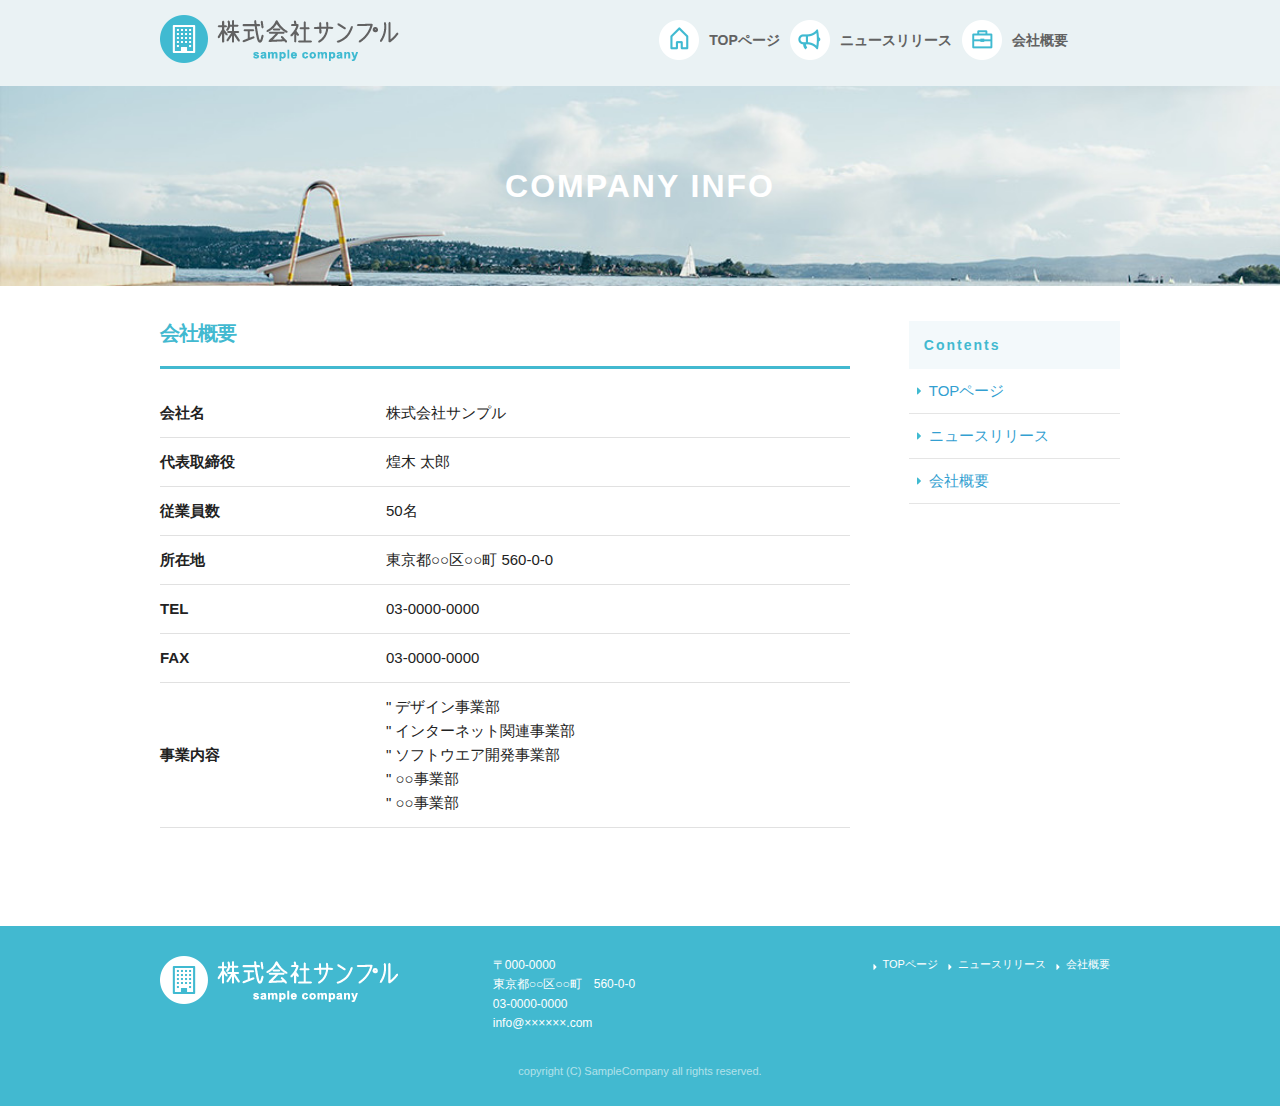
==== commit 7edf5d32: "3rd commit" ====
--- a/company.html
+++ b/company.html
@@ -83,6 +83,7 @@
 <div id="contents">
     <div class="container">
         <div class="row">
+            
             <div id="main" class="nine columns">
                 <h2>会社概要</h2>
                     <table class="u-full-width">
@@ -130,7 +131,9 @@
                         </tbody>
                     </table>    
             </div>
+            
             <div id="sidebar" class="three columns">
+                
                 <div class="pc_sidemenu">
                     <div class="side">
                         <h3>Contents</h3>
@@ -146,17 +149,19 @@
                                 </li>
                             </ul>
                     </div>
-                        <!--#facebook -->
+                </div>    
+                        
                 <div class="pc_sidemenu">  
-                  <div class="fb">
+                
+                    <div class="fb">
                           
-                  <iframe src="https://www.facebook.com/plugins/page.php?href=https%3A%2F%2Fwww.facebook.com%2Ffacebook&tabs=timeline&width=180&height=300&small_header=false&adapt_container_width=true&hide_cover=false&show_facepile=true&appId" width="180" height="300" style="border:none;overflow:hidden" scrolling="no" frameborder="0" allowTransparency="true"></iframe>
+                        <iframe src="https://www.facebook.com/plugins/page.php?href=https%3A%2F%2Fwww.facebook.com%2Ffacebook&tabs=timeline&width=180&height=300&small_header=false&adapt_container_width=true&hide_cover=false&show_facepile=true&appId" width="180" height="300" style="border:none;overflow:hidden" scrolling="no" frameborder="0" allowTransparency="true"></iframe>
                       
+                    </div>
+                       <!--#facebook --> 
                 </div>
-                       <!--#facebook --> 
-                
-                </div>   
-            </div>
+            </div>    
+                
         </div>
     </div>
 </div>
@@ -223,34 +228,7 @@
     
 </script>
 
-<span style="border-radius: 2px !important; text-indent: 20px !important; 
-width: auto !important; padding: 0px 4px 0px 0px !important; text-align: center 
-!important; font-style: normal !important; font-variant: normal !important; font-weight: bold 
-!important; font-stretch: normal !important; font-size: 11px !important; line-height: 20px 
-!important; font-family: 'Helvetica Neue', Helvetica, sans-serif !important; color: rgb(255, 255, 255) 
-!important; position: absolute !important; opacity: 1 !important; display: none; cursor: pointer 
-!important; border: none !important; -webkit-font-smoothing: antialiased !important; background: 
-url(&quot;[data-uri]
-[base64]
-[base64]
-[base64]
-[base64]
-[base64]
-[base64]
-[base64]
-[base64]
-[base64]
-[base64]
-[base64]
-[base64]
-[base64]
-[base64]
-[base64]
-[base64]
-[base64]
-[base64]
-WxsPSIjYmQwODFjIj48L3BhdGg+PC9nPjwvc3ZnPg==&quot;) 3px 50% / 14px 14px no-repeat rgb(189, 8, 28) 
-!important;">保存</span>
+
 </body>
 </html>
 
